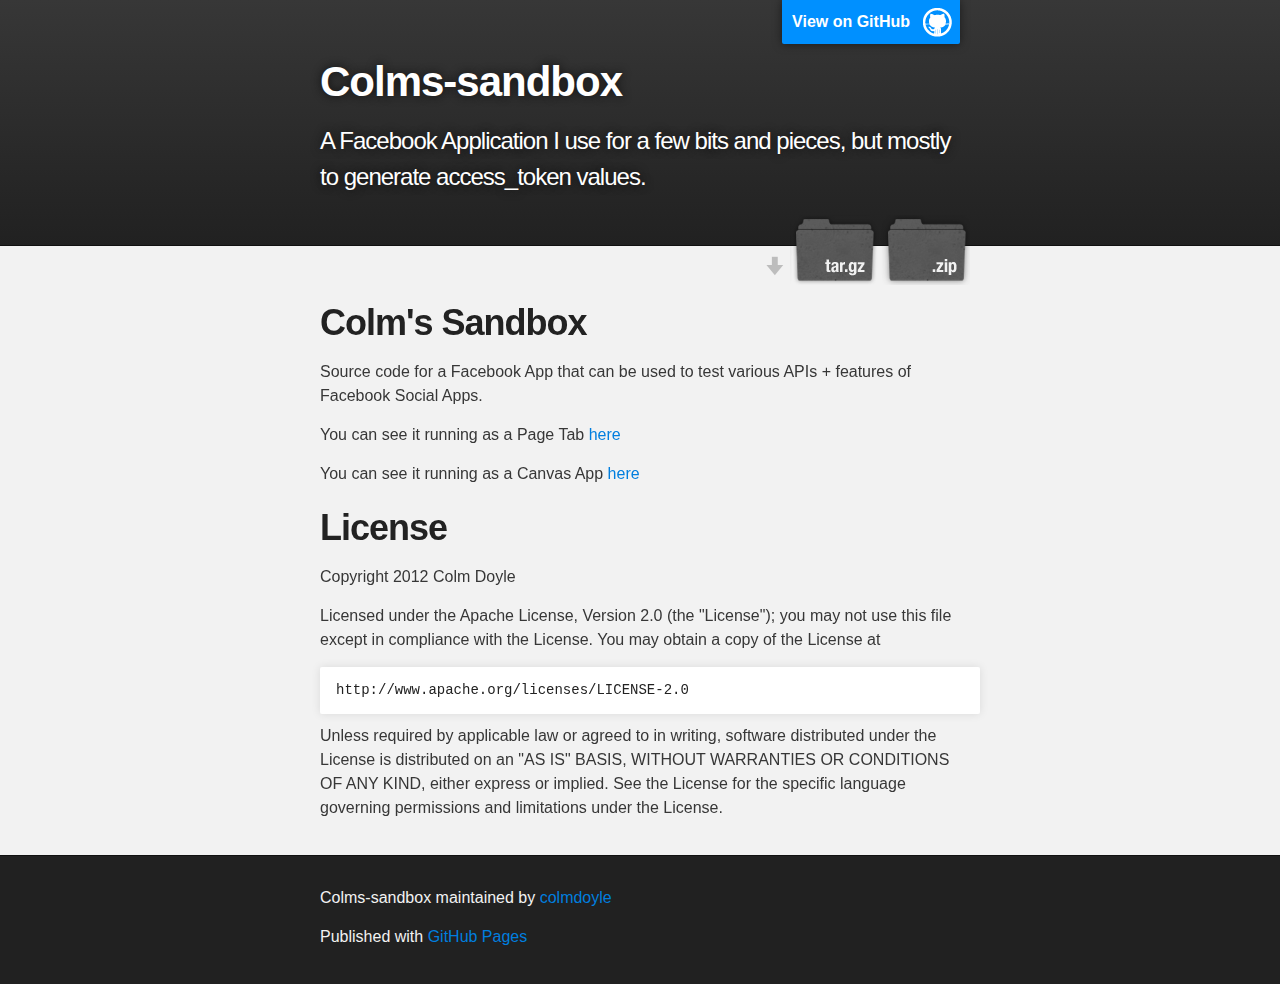
==== index.html @ c13c0805 "Create gh-pages branch via GitHub" ====
<!DOCTYPE html>
<html>

  <head>
    <meta charset='utf-8' />
    <meta http-equiv="X-UA-Compatible" content="chrome=1" />
    <meta name="description" content="Colms-sandbox : A Facebook Application I use for a few bits and pieces, but mostly to generate access_token values." />

    <link rel="stylesheet" type="text/css" media="screen" href="stylesheets/stylesheet.css">

    <title>Colms-sandbox</title>
  </head>

  <body>

    <!-- HEADER -->
    <div id="header_wrap" class="outer">
        <header class="inner">
          <a id="forkme_banner" href="https://github.com/colmdoyle/colms-sandbox">View on GitHub</a>

          <h1 id="project_title">Colms-sandbox</h1>
          <h2 id="project_tagline">A Facebook Application I use for a few bits and pieces, but mostly to generate access_token values.</h2>

            <section id="downloads">
              <a class="zip_download_link" href="https://github.com/colmdoyle/colms-sandbox/zipball/master">Download this project as a .zip file</a>
              <a class="tar_download_link" href="https://github.com/colmdoyle/colms-sandbox/tarball/master">Download this project as a tar.gz file</a>
            </section>
        </header>
    </div>

    <!-- MAIN CONTENT -->
    <div id="main_content_wrap" class="outer">
      <section id="main_content" class="inner">
        <h1>Colm's Sandbox</h1>

<p>Source code for a Facebook App that can be used to test various APIs +
features of Facebook Social Apps.</p>

<p>You can see it running as a Page Tab <a href="https://www.facebook.com/colmstestpage/app_120999667956026">here</a></p>

<p>You can see it running as a Canvas App <a href="https://apps.facebook.com/colms-sandbox">here</a></p>

<h1>License</h1>

<p>Copyright 2012 Colm Doyle</p>

<p>Licensed under the Apache License, Version 2.0 (the "License");
you may not use this file except in compliance with the License.
You may obtain a copy of the License at</p>

<pre><code>http://www.apache.org/licenses/LICENSE-2.0
</code></pre>

<p>Unless required by applicable law or agreed to in writing, software
distributed under the License is distributed on an "AS IS" BASIS,
WITHOUT WARRANTIES OR CONDITIONS OF ANY KIND, either express or implied.
See the License for the specific language governing permissions and
limitations under the License.</p>
      </section>
    </div>

    <!-- FOOTER  -->
    <div id="footer_wrap" class="outer">
      <footer class="inner">
        <p class="copyright">Colms-sandbox maintained by <a href="https://github.com/colmdoyle">colmdoyle</a></p>
        <p>Published with <a href="http://pages.github.com">GitHub Pages</a></p>
      </footer>
    </div>

              <script type="text/javascript">
            var gaJsHost = (("https:" == document.location.protocol) ? "https://ssl." : "http://www.");
            document.write(unescape("%3Cscript src='" + gaJsHost + "google-analytics.com/ga.js' type='text/javascript'%3E%3C/script%3E"));
          </script>
          <script type="text/javascript">
            try {
              var pageTracker = _gat._getTracker("UA-34309270-2");
            pageTracker._trackPageview();
            } catch(err) {}
          </script>


  </body>
</html>
---- stylesheets/stylesheet.css ----
/*******************************************************************************
Slate Theme for Github Pages
by Jason Costello, @jsncostello
*******************************************************************************/

@import url(pygment_trac.css);

/*******************************************************************************
MeyerWeb Reset
*******************************************************************************/

html, body, div, span, applet, object, iframe,
h1, h2, h3, h4, h5, h6, p, blockquote, pre,
a, abbr, acronym, address, big, cite, code,
del, dfn, em, img, ins, kbd, q, s, samp,
small, strike, strong, sub, sup, tt, var,
b, u, i, center,
dl, dt, dd, ol, ul, li,
fieldset, form, label, legend,
table, caption, tbody, tfoot, thead, tr, th, td,
article, aside, canvas, details, embed,
figure, figcaption, footer, header, hgroup,
menu, nav, output, ruby, section, summary,
time, mark, audio, video {
  margin: 0;
  padding: 0;
  border: 0;
  font: inherit;
  vertical-align: baseline;
}

/* HTML5 display-role reset for older browsers */
article, aside, details, figcaption, figure,
footer, header, hgroup, menu, nav, section {
  display: block;
}

ol, ul {
  list-style: none;
}

blockquote, q {
}

table {
  border-collapse: collapse;
  border-spacing: 0;
}

a:focus {
  outline: none;
}

/*******************************************************************************
Theme Styles
*******************************************************************************/

body {
  box-sizing: border-box;
  color:#373737;
  background: #212121;
  font-size: 16px;
  font-family: 'Myriad Pro', Calibri, Helvetica, Arial, sans-serif;
  line-height: 1.5;
  -webkit-font-smoothing: antialiased;
}

h1, h2, h3, h4, h5, h6 {
  margin: 10px 0;
  font-weight: 700;
  color:#222222;
  font-family: 'Lucida Grande', 'Calibri', Helvetica, Arial, sans-serif;
  letter-spacing: -1px;
}

h1 {
  font-size: 36px;
  font-weight: 700;
}

h2 {
  padding-bottom: 10px;
  font-size: 32px;
  background: url('../images/bg_hr.png') repeat-x bottom;
}

h3 {
  font-size: 24px;
}

h4 {
  font-size: 21px;
}

h5 {
  font-size: 18px;
}

h6 {
  font-size: 16px;
}

p {
  margin: 10px 0 15px 0;
}

footer p {
  color: #f2f2f2;
}

a {
  text-decoration: none;
  color: #007edf;
  text-shadow: none;

  transition: color 0.5s ease;
  transition: text-shadow 0.5s ease;
  -webkit-transition: color 0.5s ease;
  -webkit-transition: text-shadow 0.5s ease;
  -moz-transition: color 0.5s ease;
  -moz-transition: text-shadow 0.5s ease;
  -o-transition: color 0.5s ease;
  -o-transition: text-shadow 0.5s ease;
  -ms-transition: color 0.5s ease;
  -ms-transition: text-shadow 0.5s ease;
}

#main_content a:hover {
  color: #0069ba;
  text-shadow: #0090ff 0px 0px 2px;
}

footer a:hover {
  color: #43adff;
  text-shadow: #0090ff 0px 0px 2px;
}

em {
  font-style: italic;
}

strong {
  font-weight: bold;
}

img {
  position: relative;
  margin: 0 auto;
  max-width: 739px;
  padding: 5px;
  margin: 10px 0 10px 0;
  border: 1px solid #ebebeb;

  box-shadow: 0 0 5px #ebebeb;
  -webkit-box-shadow: 0 0 5px #ebebeb;
  -moz-box-shadow: 0 0 5px #ebebeb;
  -o-box-shadow: 0 0 5px #ebebeb;
  -ms-box-shadow: 0 0 5px #ebebeb;
}

pre, code {
  width: 100%;
  color: #222;
  background-color: #fff;

  font-family: Monaco, "Bitstream Vera Sans Mono", "Lucida Console", Terminal, monospace;
  font-size: 14px;

  border-radius: 2px;
  -moz-border-radius: 2px;
  -webkit-border-radius: 2px;



}

pre {
  width: 100%;
  padding: 10px;
  box-shadow: 0 0 10px rgba(0,0,0,.1);
  overflow: auto;
}

code {
  padding: 3px;
  margin: 0 3px;
  box-shadow: 0 0 10px rgba(0,0,0,.1);
}

pre code {
  display: block;
  box-shadow: none;
}

blockquote {
  color: #666;
  margin-bottom: 20px;
  padding: 0 0 0 20px;
  border-left: 3px solid #bbb;
}

ul, ol, dl {
  margin-bottom: 15px
}

ul li {
  list-style: inside;
  padding-left: 20px;
}

ol li {
  list-style: decimal inside;
  padding-left: 20px;
}

dl dt {
  font-weight: bold;
}

dl dd {
  padding-left: 20px;
  font-style: italic;
}

dl p {
  padding-left: 20px;
  font-style: italic;
}

hr {
  height: 1px;
  margin-bottom: 5px;
  border: none;
  background: url('../images/bg_hr.png') repeat-x center;
}

table {
  border: 1px solid #373737;
  margin-bottom: 20px;
  text-align: left;
 }

th {
  font-family: 'Lucida Grande', 'Helvetica Neue', Helvetica, Arial, sans-serif;
  padding: 10px;
  background: #373737;
  color: #fff;
 }

td {
  padding: 10px;
  border: 1px solid #373737;
 }

form {
  background: #f2f2f2;
  padding: 20px;
}

img {
  width: 100%;
  max-width: 100%;
}

/*******************************************************************************
Full-Width Styles
*******************************************************************************/

.outer {
  width: 100%;
}

.inner {
  position: relative;
  max-width: 640px;
  padding: 20px 10px;
  margin: 0 auto;
}

#forkme_banner {
  display: block;
  position: absolute;
  top:0;
  right: 10px;
  z-index: 10;
  padding: 10px 50px 10px 10px;
  color: #fff;
  background: url('../images/blacktocat.png') #0090ff no-repeat 95% 50%;
  font-weight: 700;
  box-shadow: 0 0 10px rgba(0,0,0,.5);
  border-bottom-left-radius: 2px;
  border-bottom-right-radius: 2px;
}

#header_wrap {
  background: #212121;
  background: -moz-linear-gradient(top, #373737, #212121);
  background: -webkit-linear-gradient(top, #373737, #212121);
  background: -ms-linear-gradient(top, #373737, #212121);
  background: -o-linear-gradient(top, #373737, #212121);
  background: linear-gradient(top, #373737, #212121);
}

#header_wrap .inner {
  padding: 50px 10px 30px 10px;
}

#project_title {
  margin: 0;
  color: #fff;
  font-size: 42px;
  font-weight: 700;
  text-shadow: #111 0px 0px 10px;
}

#project_tagline {
  color: #fff;
  font-size: 24px;
  font-weight: 300;
  background: none;
  text-shadow: #111 0px 0px 10px;
}

#downloads {
  position: absolute;
  width: 210px;
  z-index: 10;
  bottom: -40px;
  right: 0;
  height: 70px;
  background: url('../images/icon_download.png') no-repeat 0% 90%;
}

.zip_download_link {
  display: block;
  float: right;
  width: 90px;
  height:70px;
  text-indent: -5000px;
  overflow: hidden;
  background: url(../images/sprite_download.png) no-repeat bottom left;
}

.tar_download_link {
  display: block;
  float: right;
  width: 90px;
  height:70px;
  text-indent: -5000px;
  overflow: hidden;
  background: url(../images/sprite_download.png) no-repeat bottom right;
  margin-left: 10px;
}

.zip_download_link:hover {
  background: url(../images/sprite_download.png) no-repeat top left;
}

.tar_download_link:hover {
  background: url(../images/sprite_download.png) no-repeat top right;
}

#main_content_wrap {
  background: #f2f2f2;
  border-top: 1px solid #111;
  border-bottom: 1px solid #111;
}

#main_content {
  padding-top: 40px;
}

#footer_wrap {
  background: #212121;
}



/*******************************************************************************
Small Device Styles
*******************************************************************************/

@media screen and (max-width: 480px) {
  body {
    font-size:14px;
  }

  #downloads {
    display: none;
  }

  .inner {
    min-width: 320px;
    max-width: 480px;
  }

  #project_title {
  font-size: 32px;
  }

  h1 {
    font-size: 28px;
  }

  h2 {
    font-size: 24px;
  }

  h3 {
    font-size: 21px;
  }

  h4 {
    font-size: 18px;
  }

  h5 {
    font-size: 14px;
  }

  h6 {
    font-size: 12px;
  }

  code, pre {
    min-width: 320px;
    max-width: 480px;
    font-size: 11px;
  }

}
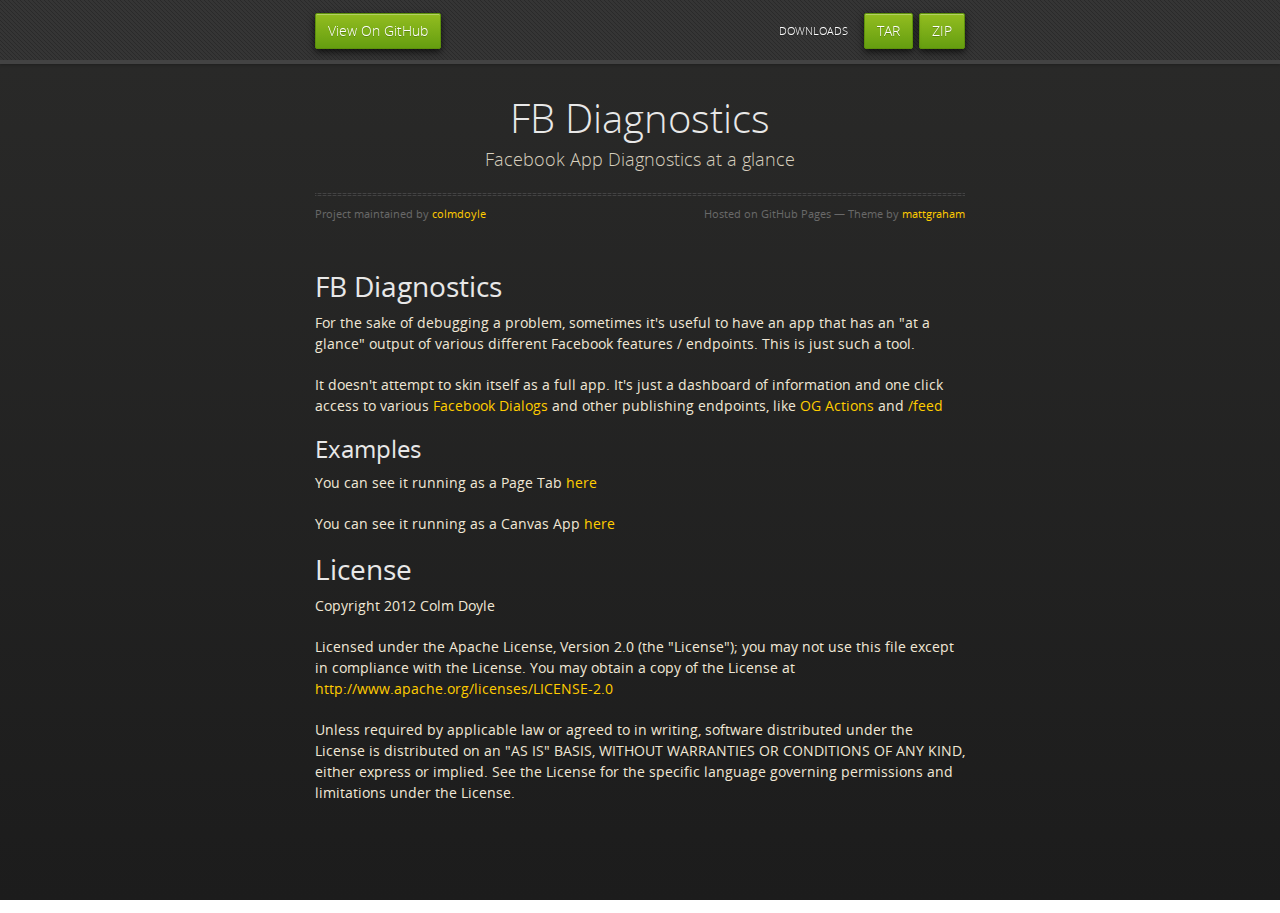
==== commit d6857314: "Merge remote branch 'origin/gh-pages' into gh-pages" ====
--- a/index.html
+++ b/index.html
@@ -1,44 +1,54 @@
-<!DOCTYPE html>
+<!doctype html>
 <html>
+  <head>
+    <meta charset="utf-8">
+    <meta http-equiv="X-UA-Compatible" content="chrome=1">
+    <title>FB Diagnostics by colmdoyle</title>
+    <link rel="stylesheet" href="stylesheets/styles.css">
+    <link rel="stylesheet" href="stylesheets/pygment_trac.css">
+    <script src="https://ajax.googleapis.com/ajax/libs/jquery/1.7.1/jquery.min.js"></script>
+    <script src="javascripts/respond.js"></script>
+    <!--[if lt IE 9]>
+      <script src="//html5shiv.googlecode.com/svn/trunk/html5.js"></script>
+    <![endif]-->
+    <!--[if lt IE 8]>
+    <link rel="stylesheet" href="stylesheets/ie.css">
+    <![endif]-->
+    <meta name="viewport" content="width=device-width, initial-scale=1, user-scalable=no">
 
-  <head>
-    <meta charset='utf-8' />
-    <meta http-equiv="X-UA-Compatible" content="chrome=1" />
-    <meta name="description" content="Colms-sandbox : A Facebook Application I use for a few bits and pieces, but mostly to generate access_token values." />
+  </head>
+  <body>
+      <div id="header">
+        <nav>
+          <li class="fork"><a href="https://github.com/colmdoyle/fb-diagnostics">View On GitHub</a></li>
+          <li class="downloads"><a href="https://github.com/colmdoyle/fb-diagnostics/zipball/master">ZIP</a></li>
+          <li class="downloads"><a href="https://github.com/colmdoyle/fb-diagnostics/tarball/master">TAR</a></li>
+          <li class="title">DOWNLOADS</li>
+        </nav>
+      </div><!-- end header -->
 
-    <link rel="stylesheet" type="text/css" media="screen" href="stylesheets/stylesheet.css">
+    <div class="wrapper">
 
-    <title>Colms-sandbox</title>
-  </head>
+      <section>
+        <div id="title">
+          <h1>FB Diagnostics</h1>
+          <p>Facebook App Diagnostics at a glance</p>
+          <hr>
+          <span class="credits left">Project maintained by <a href="https://github.com/colmdoyle">colmdoyle</a></span>
+          <span class="credits right">Hosted on GitHub Pages &mdash; Theme by <a href="http://twitter.com/#!/michigangraham">mattgraham</a></span>
+        </div>
 
-  <body>
+        <h1>FB Diagnostics</h1>
 
-    <!-- HEADER -->
-    <div id="header_wrap" class="outer">
-        <header class="inner">
-          <a id="forkme_banner" href="https://github.com/colmdoyle/colms-sandbox">View on GitHub</a>
+<p>For the sake of debugging a problem, sometimes it's useful to have an app that has an "at a glance" output of various different Facebook features / endpoints. This is just such a tool.</p>
 
-          <h1 id="project_title">Colms-sandbox</h1>
-          <h2 id="project_tagline">A Facebook Application I use for a few bits and pieces, but mostly to generate access_token values.</h2>
+<p>It doesn't attempt to skin itself as a full app. It's just a dashboard of information and one click access to various <a href="https://developers.facebook.com/docs/reference/dialogs/">Facebook Dialogs</a> and other publishing endpoints, like <a href="https://developers.facebook.com/docs/concepts/opengraph/actions/">OG Actions</a> and <a href="https://developers.facebook.com/docs/reference/api/user/#feed">/feed</a></p>
 
-            <section id="downloads">
-              <a class="zip_download_link" href="https://github.com/colmdoyle/colms-sandbox/zipball/master">Download this project as a .zip file</a>
-              <a class="tar_download_link" href="https://github.com/colmdoyle/colms-sandbox/tarball/master">Download this project as a tar.gz file</a>
-            </section>
-        </header>
-    </div>
-
-    <!-- MAIN CONTENT -->
-    <div id="main_content_wrap" class="outer">
-      <section id="main_content" class="inner">
-        <h1>Colm's Sandbox</h1>
-
-<p>Source code for a Facebook App that can be used to test various APIs +
-features of Facebook Social Apps.</p>
+<h2>Examples</h2>
 
 <p>You can see it running as a Page Tab <a href="https://www.facebook.com/colmstestpage/app_120999667956026">here</a></p>
 
-<p>You can see it running as a Canvas App <a href="https://apps.facebook.com/colms-sandbox">here</a></p>
+<p>You can see it running as a Canvas App <a href="https://apps.facebook.com/diagnostics-app">here</a></p>
 
 <h1>License</h1>
 
@@ -46,10 +56,7 @@
 
 <p>Licensed under the Apache License, Version 2.0 (the "License");
 you may not use this file except in compliance with the License.
-You may obtain a copy of the License at</p>
-
-<pre><code>http://www.apache.org/licenses/LICENSE-2.0
-</code></pre>
+You may obtain a copy of the License at <a href="http://www.apache.org/licenses/LICENSE-2.0">http://www.apache.org/licenses/LICENSE-2.0</a></p>
 
 <p>Unless required by applicable law or agreed to in writing, software
 distributed under the License is distributed on an "AS IS" BASIS,
@@ -57,16 +64,9 @@
 See the License for the specific language governing permissions and
 limitations under the License.</p>
       </section>
+
     </div>
-
-    <!-- FOOTER  -->
-    <div id="footer_wrap" class="outer">
-      <footer class="inner">
-        <p class="copyright">Colms-sandbox maintained by <a href="https://github.com/colmdoyle">colmdoyle</a></p>
-        <p>Published with <a href="http://pages.github.com">GitHub Pages</a></p>
-      </footer>
-    </div>
-
+    <!--[if !IE]><script>fixScale(document);</script><![endif]-->
               <script type="text/javascript">
             var gaJsHost = (("https:" == document.location.protocol) ? "https://ssl." : "http://www.");
             document.write(unescape("%3Cscript src='" + gaJsHost + "google-analytics.com/ga.js' type='text/javascript'%3E%3C/script%3E"));
@@ -78,6 +78,5 @@
             } catch(err) {}
           </script>
 
-
   </body>
-</html>
+</html>--- a/stylesheets/styles.css
+++ b/stylesheets/styles.css
@@ -0,0 +1,851 @@
+@font-face {
+  font-family: 'OpenSansLight';
+  src: url("../fonts/OpenSans-Light-webfont.eot");
+  src: url("../fonts/OpenSans-Light-webfont.eot?#iefix") format("embedded-opentype"), url("../fonts/OpenSans-Light-webfont.woff") format("woff"), url("../fonts/OpenSans-Light-webfont.ttf") format("truetype"), url("../fonts/OpenSans-Light-webfont.svg#OpenSansLight") format("svg");
+  font-weight: normal;
+  font-style: normal;
+}
+
+@font-face {
+  font-family: 'OpenSansLightItalic';
+  src: url("../fonts/OpenSans-LightItalic-webfont.eot");
+  src: url("../fonts/OpenSans-LightItalic-webfont.eot?#iefix") format("embedded-opentype"), url("../fonts/OpenSans-LightItalic-webfont.woff") format("woff"), url("../fonts/OpenSans-LightItalic-webfont.ttf") format("truetype"), url("../fonts/OpenSans-LightItalic-webfont.svg#OpenSansLightItalic") format("svg");
+  font-weight: normal;
+  font-style: normal;
+}
+
+@font-face {
+  font-family: 'OpenSansRegular';
+  src: url("../fonts/OpenSans-Regular-webfont.eot");
+  src: url("../fonts/OpenSans-Regular-webfont.eot?#iefix") format("embedded-opentype"), url("../fonts/OpenSans-Regular-webfont.woff") format("woff"), url("../fonts/OpenSans-Regular-webfont.ttf") format("truetype"), url("../fonts/OpenSans-Regular-webfont.svg#OpenSansRegular") format("svg");
+  font-weight: normal;
+  font-style: normal;
+  -webkit-font-smoothing: antialiased;
+}
+
+@font-face {
+  font-family: 'OpenSansItalic';
+  src: url("../fonts/OpenSans-Italic-webfont.eot");
+  src: url("../fonts/OpenSans-Italic-webfont.eot?#iefix") format("embedded-opentype"), url("../fonts/OpenSans-Italic-webfont.woff") format("woff"), url("../fonts/OpenSans-Italic-webfont.ttf") format("truetype"), url("../fonts/OpenSans-Italic-webfont.svg#OpenSansItalic") format("svg");
+  font-weight: normal;
+  font-style: normal;
+  -webkit-font-smoothing: antialiased;
+}
+
+@font-face {
+  font-family: 'OpenSansSemibold';
+  src: url("../fonts/OpenSans-Semibold-webfont.eot");
+  src: url("../fonts/OpenSans-Semibold-webfont.eot?#iefix") format("embedded-opentype"), url("../fonts/OpenSans-Semibold-webfont.woff") format("woff"), url("../fonts/OpenSans-Semibold-webfont.ttf") format("truetype"), url("../fonts/OpenSans-Semibold-webfont.svg#OpenSansSemibold") format("svg");
+  font-weight: normal;
+  font-style: normal;
+  -webkit-font-smoothing: antialiased;
+}
+
+@font-face {
+  font-family: 'OpenSansSemiboldItalic';
+  src: url("../fonts/OpenSans-SemiboldItalic-webfont.eot");
+  src: url("../fonts/OpenSans-SemiboldItalic-webfont.eot?#iefix") format("embedded-opentype"), url("../fonts/OpenSans-SemiboldItalic-webfont.woff") format("woff"), url("../fonts/OpenSans-SemiboldItalic-webfont.ttf") format("truetype"), url("../fonts/OpenSans-SemiboldItalic-webfont.svg#OpenSansSemiboldItalic") format("svg");
+  font-weight: normal;
+  font-style: normal;
+  -webkit-font-smoothing: antialiased;
+}
+
+@font-face {
+  font-family: 'OpenSansBold';
+  src: url("../fonts/OpenSans-Bold-webfont.eot");
+  src: url("../fonts/OpenSans-Bold-webfont.eot?#iefix") format("embedded-opentype"), url("../fonts/OpenSans-Bold-webfont.woff") format("woff"), url("../fonts/OpenSans-Bold-webfont.ttf") format("truetype"), url("../fonts/OpenSans-Bold-webfont.svg#OpenSansBold") format("svg");
+  font-weight: normal;
+  font-style: normal;
+  -webkit-font-smoothing: antialiased;
+}
+
+@font-face {
+  font-family: 'OpenSansBoldItalic';
+  src: url("../fonts/OpenSans-BoldItalic-webfont.eot");
+  src: url("../fonts/OpenSans-BoldItalic-webfont.eot?#iefix") format("embedded-opentype"), url("../fonts/OpenSans-BoldItalic-webfont.woff") format("woff"), url("../fonts/OpenSans-BoldItalic-webfont.ttf") format("truetype"), url("../fonts/OpenSans-BoldItalic-webfont.svg#OpenSansBoldItalic") format("svg");
+  font-weight: normal;
+  font-style: normal;
+  -webkit-font-smoothing: antialiased;
+}
+
+/* normalize.css 2012-02-07T12:37 UTC - http://github.com/necolas/normalize.css */
+/* =============================================================================
+   HTML5 display definitions
+   ========================================================================== */
+/*
+ * Corrects block display not defined in IE6/7/8/9 & FF3
+ */
+article,
+aside,
+details,
+figcaption,
+figure,
+footer,
+header,
+hgroup,
+nav,
+section,
+summary {
+  display: block;
+}
+
+/*
+ * Corrects inline-block display not defined in IE6/7/8/9 & FF3
+ */
+audio,
+canvas,
+video {
+  display: inline-block;
+  *display: inline;
+  *zoom: 1;
+}
+
+/*
+ * Prevents modern browsers from displaying 'audio' without controls
+ */
+audio:not([controls]) {
+  display: none;
+}
+
+/*
+ * Addresses styling for 'hidden' attribute not present in IE7/8/9, FF3, S4
+ * Known issue: no IE6 support
+ */
+[hidden] {
+  display: none;
+}
+
+/* =============================================================================
+   Base
+   ========================================================================== */
+/*
+ * 1. Corrects text resizing oddly in IE6/7 when body font-size is set using em units
+ *    http://clagnut.com/blog/348/#c790
+ * 2. Prevents iOS text size adjust after orientation change, without disabling user zoom
+ *    www.456bereastreet.com/archive/201012/controlling_text_size_in_safari_for_ios_without_disabling_user_zoom/
+ */
+html {
+  font-size: 100%;
+  /* 1 */
+  -webkit-text-size-adjust: 100%;
+  /* 2 */
+  -ms-text-size-adjust: 100%;
+  /* 2 */
+}
+
+/*
+ * Addresses font-family inconsistency between 'textarea' and other form elements.
+ */
+html,
+button,
+input,
+select,
+textarea {
+  font-family: sans-serif;
+}
+
+/*
+ * Addresses margins handled incorrectly in IE6/7
+ */
+body {
+  margin: 0;
+}
+
+/* =============================================================================
+   Links
+   ========================================================================== */
+/*
+ * Addresses outline displayed oddly in Chrome
+ */
+a:focus {
+  outline: thin dotted;
+}
+
+/*
+ * Improves readability when focused and also mouse hovered in all browsers
+ * people.opera.com/patrickl/experiments/keyboard/test
+ */
+a:hover,
+a:active {
+  outline: 0;
+}
+
+/* =============================================================================
+   Typography
+   ========================================================================== */
+/*
+ * Addresses font sizes and margins set differently in IE6/7
+ * Addresses font sizes within 'section' and 'article' in FF4+, Chrome, S5
+ */
+h1 {
+  font-size: 2em;
+  margin: 0.67em 0;
+}
+
+h2 {
+  font-size: 1.5em;
+  margin: 0.83em 0;
+}
+
+h3 {
+  font-size: 1.17em;
+  margin: 1em 0;
+}
+
+h4 {
+  font-size: 1em;
+  margin: 1.33em 0;
+}
+
+h5 {
+  font-size: 0.83em;
+  margin: 1.67em 0;
+}
+
+h6 {
+  font-size: 0.75em;
+  margin: 2.33em 0;
+}
+
+/*
+ * Addresses styling not present in IE7/8/9, S5, Chrome
+ */
+abbr[title] {
+  border-bottom: 1px dotted;
+}
+
+/*
+ * Addresses style set to 'bolder' in FF3+, S4/5, Chrome
+*/
+b,
+strong {
+  font-weight: bold;
+}
+
+blockquote {
+  margin: 1em 40px;
+}
+
+/*
+ * Addresses styling not present in S5, Chrome
+ */
+dfn {
+  font-style: italic;
+}
+
+/*
+ * Addresses styling not present in IE6/7/8/9
+ */
+mark {
+  background: #ff0;
+  color: #000;
+}
+
+/*
+ * Addresses margins set differently in IE6/7
+ */
+p,
+pre {
+  margin: 1em 0;
+}
+
+/*
+ * Corrects font family set oddly in IE6, S4/5, Chrome
+ * en.wikipedia.org/wiki/User:Davidgothberg/Test59
+ */
+pre,
+code,
+kbd,
+samp {
+  font-family: monospace, serif;
+  _font-family: 'courier new', monospace;
+  font-size: 1em;
+}
+
+/*
+ * 1. Addresses CSS quotes not supported in IE6/7
+ * 2. Addresses quote property not supported in S4
+ */
+/* 1 */
+q {
+  quotes: none;
+}
+
+/* 2 */
+q:before,
+q:after {
+  content: '';
+  content: none;
+}
+
+small {
+  font-size: 75%;
+}
+
+/*
+ * Prevents sub and sup affecting line-height in all browsers
+ * gist.github.com/413930
+ */
+sub,
+sup {
+  font-size: 75%;
+  line-height: 0;
+  position: relative;
+  vertical-align: baseline;
+}
+
+sup {
+  top: -0.5em;
+}
+
+sub {
+  bottom: -0.25em;
+}
+
+/* =============================================================================
+   Lists
+   ========================================================================== */
+/*
+ * Addresses margins set differently in IE6/7
+ */
+dl,
+menu,
+ol,
+ul {
+  margin: 1em 0;
+}
+
+dd {
+  margin: 0 0 0 40px;
+}
+
+/*
+ * Addresses paddings set differently in IE6/7
+ */
+menu,
+ol,
+ul {
+  padding: 0 0 0 40px;
+}
+
+/*
+ * Corrects list images handled incorrectly in IE7
+ */
+nav ul,
+nav ol {
+  list-style: none;
+  list-style-image: none;
+}
+
+/* =============================================================================
+   Embedded content
+   ========================================================================== */
+/*
+ * 1. Removes border when inside 'a' element in IE6/7/8/9, FF3
+ * 2. Improves image quality when scaled in IE7
+ *    code.flickr.com/blog/2008/11/12/on-ui-quality-the-little-things-client-side-image-resizing/
+ */
+img {
+  border: 0;
+  /* 1 */
+  -ms-interpolation-mode: bicubic;
+  /* 2 */
+}
+
+/*
+ * Corrects overflow displayed oddly in IE9
+ */
+svg:not(:root) {
+  overflow: hidden;
+}
+
+/* =============================================================================
+   Figures
+   ========================================================================== */
+/*
+ * Addresses margin not present in IE6/7/8/9, S5, O11
+ */
+figure {
+  margin: 0;
+}
+
+/* =============================================================================
+   Forms
+   ========================================================================== */
+/*
+ * Corrects margin displayed oddly in IE6/7
+ */
+form {
+  margin: 0;
+}
+
+/*
+ * Define consistent border, margin, and padding
+ */
+fieldset {
+  border: 1px solid #c0c0c0;
+  margin: 0 2px;
+  padding: 0.35em 0.625em 0.75em;
+}
+
+/*
+ * 1. Corrects color not being inherited in IE6/7/8/9
+ * 2. Corrects text not wrapping in FF3 
+ * 3. Corrects alignment displayed oddly in IE6/7
+ */
+legend {
+  border: 0;
+  /* 1 */
+  padding: 0;
+  white-space: normal;
+  /* 2 */
+  *margin-left: -7px;
+  /* 3 */
+}
+
+/*
+ * 1. Corrects font size not being inherited in all browsers
+ * 2. Addresses margins set differently in IE6/7, FF3+, S5, Chrome
+ * 3. Improves appearance and consistency in all browsers
+ */
+button,
+input,
+select,
+textarea {
+  font-size: 100%;
+  /* 1 */
+  margin: 0;
+  /* 2 */
+  vertical-align: baseline;
+  /* 3 */
+  *vertical-align: middle;
+  /* 3 */
+}
+
+/*
+ * Addresses FF3/4 setting line-height on 'input' using !important in the UA stylesheet
+ */
+button,
+input {
+  line-height: normal;
+  /* 1 */
+}
+
+/*
+ * 1. Improves usability and consistency of cursor style between image-type 'input' and others
+ * 2. Corrects inability to style clickable 'input' types in iOS
+ * 3. Removes inner spacing in IE7 without affecting normal text inputs
+ *    Known issue: inner spacing remains in IE6
+ */
+button,
+input[type="button"],
+input[type="reset"],
+input[type="submit"] {
+  cursor: pointer;
+  /* 1 */
+  -webkit-appearance: button;
+  /* 2 */
+  *overflow: visible;
+  /* 3 */
+}
+
+/*
+ * Re-set default cursor for disabled elements
+ */
+button[disabled],
+input[disabled] {
+  cursor: default;
+}
+
+/*
+ * 1. Addresses box sizing set to content-box in IE8/9
+ * 2. Removes excess padding in IE8/9
+ * 3. Removes excess padding in IE7
+      Known issue: excess padding remains in IE6
+ */
+input[type="checkbox"],
+input[type="radio"] {
+  box-sizing: border-box;
+  /* 1 */
+  padding: 0;
+  /* 2 */
+  *height: 13px;
+  /* 3 */
+  *width: 13px;
+  /* 3 */
+}
+
+/*
+ * 1. Addresses appearance set to searchfield in S5, Chrome
+ * 2. Addresses box-sizing set to border-box in S5, Chrome (include -moz to future-proof)
+ */
+input[type="search"] {
+  -webkit-appearance: textfield;
+  /* 1 */
+  -moz-box-sizing: content-box;
+  -webkit-box-sizing: content-box;
+  /* 2 */
+  box-sizing: content-box;
+}
+
+/*
+ * Removes inner padding and search cancel button in S5, Chrome on OS X
+ */
+input[type="search"]::-webkit-search-decoration,
+input[type="search"]::-webkit-search-cancel-button {
+  -webkit-appearance: none;
+}
+
+/*
+ * Removes inner padding and border in FF3+
+ * www.sitepen.com/blog/2008/05/14/the-devils-in-the-details-fixing-dojos-toolbar-buttons/
+ */
+button::-moz-focus-inner,
+input::-moz-focus-inner {
+  border: 0;
+  padding: 0;
+}
+
+/*
+ * 1. Removes default vertical scrollbar in IE6/7/8/9
+ * 2. Improves readability and alignment in all browsers
+ */
+textarea {
+  overflow: auto;
+  /* 1 */
+  vertical-align: top;
+  /* 2 */
+}
+
+/* =============================================================================
+   Tables
+   ========================================================================== */
+/*
+ * Remove most spacing between table cells
+ */
+table {
+  border-collapse: collapse;
+  border-spacing: 0;
+}
+
+body {
+  padding: 0px 0 20px 0px;
+  margin: 0px;
+  font: 14px/1.5 "OpenSansRegular", "Helvetica Neue", Helvetica, Arial, sans-serif;
+  color: #f0e7d5;
+  font-weight: normal;
+  background: #252525;
+  background-attachment: fixed !important;
+  background: -webkit-gradient(linear, 50% 0%, 50% 100%, color-stop(0%, #2a2a29), color-stop(100%, #1c1c1c));
+  background: -webkit-linear-gradient(#2a2a29, #1c1c1c);
+  background: -moz-linear-gradient(#2a2a29, #1c1c1c);
+  background: -o-linear-gradient(#2a2a29, #1c1c1c);
+  background: -ms-linear-gradient(#2a2a29, #1c1c1c);
+  background: linear-gradient(#2a2a29, #1c1c1c);
+}
+
+h1, h2, h3, h4, h5, h6 {
+  color: #e8e8e8;
+  margin: 0 0 10px;
+  font-family: 'OpenSansRegular', "Helvetica Neue", Helvetica, Arial, sans-serif;
+  font-weight: normal;
+}
+
+p, ul, ol, table, pre, dl {
+  margin: 0 0 20px;
+}
+
+h1, h2, h3 {
+  line-height: 1.1;
+}
+
+h1 {
+  font-size: 28px;
+}
+
+h2 {
+  font-size: 24px;
+}
+
+h4, h5, h6 {
+  color: #e8e8e8;
+}
+
+h3 {
+  font-size: 18px;
+  line-height: 24px;
+  font-family: 'OpenSansRegular', "Helvetica Neue", Helvetica, Arial, sans-serif !important;
+  font-weight: normal;
+  color: #b6b6b6;
+}
+
+a {
+  color: #ffcc00;
+  font-weight: 400;
+  text-decoration: none;
+}
+a:hover {
+  color: #ffeb9b;
+}
+
+a small {
+  font-size: 11px;
+  color: #666;
+  margin-top: -0.6em;
+  display: block;
+}
+
+ul {
+  list-style-image: url("../images/bullet.png");
+}
+
+strong {
+  font-family: 'OpenSansBold', "Helvetica Neue", Helvetica, Arial, sans-serif !important;
+  font-weight: normal;
+}
+
+.wrapper {
+  max-width: 650px;
+  margin: 0 auto;
+  position: relative;
+  padding: 0 20px;
+}
+
+section img {
+  max-width: 100%;
+}
+
+blockquote {
+  border-left: 3px solid #ffcc00;
+  margin: 0;
+  padding: 0 0 0 20px;
+  font-style: italic;
+}
+
+code {
+  font-family: "Lucida Sans", Monaco, Bitstream Vera Sans Mono, Lucida Console, Terminal;
+  color: #efefef;
+  font-size: 13px;
+  margin: 0 4px;
+  padding: 4px 6px;
+  -moz-border-radius: 2px;
+  -webkit-border-radius: 2px;
+  -o-border-radius: 2px;
+  -ms-border-radius: 2px;
+  -khtml-border-radius: 2px;
+  border-radius: 2px;
+}
+
+pre {
+  padding: 8px 15px;
+  background: #191919;
+  -moz-border-radius: 2px;
+  -webkit-border-radius: 2px;
+  -o-border-radius: 2px;
+  -ms-border-radius: 2px;
+  -khtml-border-radius: 2px;
+  border-radius: 2px;
+  border: 1px solid #121212;
+  -moz-box-shadow: inset 0 1px 3px rgba(0, 0, 0, 0.3);
+  -webkit-box-shadow: inset 0 1px 3px rgba(0, 0, 0, 0.3);
+  -o-box-shadow: inset 0 1px 3px rgba(0, 0, 0, 0.3);
+  box-shadow: inset 0 1px 3px rgba(0, 0, 0, 0.3);
+  overflow: auto;
+  overflow-y: hidden;
+}
+pre code {
+  color: #efefef;
+  text-shadow: 0px 1px 0px #000;
+  margin: 0;
+  padding: 0;
+}
+
+table {
+  width: 100%;
+  border-collapse: collapse;
+}
+
+th {
+  text-align: left;
+  padding: 5px 10px;
+  border-bottom: 1px solid #434343;
+  color: #b6b6b6;
+  font-family: 'OpenSansSemibold', "Helvetica Neue", Helvetica, Arial, sans-serif !important;
+  font-weight: normal;
+}
+
+td {
+  text-align: left;
+  padding: 5px 10px;
+  border-bottom: 1px solid #434343;
+}
+
+hr {
+  border: 0;
+  outline: none;
+  height: 3px;
+  background: transparent url("../images/hr.gif") center center repeat-x;
+  margin: 0 0 20px;
+}
+
+dt {
+  color: #F0E7D5;
+  font-family: 'OpenSansSemibold', "Helvetica Neue", Helvetica, Arial, sans-serif !important;
+  font-weight: normal;
+}
+
+#header {
+  z-index: 100;
+  left: 0;
+  top: 0px;
+  height: 60px;
+  width: 100%;
+  position: fixed;
+  background: url(../images/nav-bg.gif) #353535;
+  border-bottom: 4px solid #434343;
+  -moz-box-shadow: 0px 1px 3px rgba(0, 0, 0, 0.25);
+  -webkit-box-shadow: 0px 1px 3px rgba(0, 0, 0, 0.25);
+  -o-box-shadow: 0px 1px 3px rgba(0, 0, 0, 0.25);
+  box-shadow: 0px 1px 3px rgba(0, 0, 0, 0.25);
+}
+#header nav {
+  max-width: 650px;
+  margin: 0 auto;
+  padding: 0 10px;
+  background: blue;
+  margin: 6px auto;
+}
+#header nav li {
+  font-family: 'OpenSansLight', "Helvetica Neue", Helvetica, Arial, sans-serif;
+  font-weight: normal;
+  list-style: none;
+  display: inline;
+  color: white;
+  line-height: 50px;
+  text-shadow: 0px 1px 0px rgba(0, 0, 0, 0.2);
+  font-size: 14px;
+}
+#header nav li a {
+  color: white;
+  border: 1px solid #5d910b;
+  background: -webkit-gradient(linear, 50% 0%, 50% 100%, color-stop(0%, #93bd20), color-stop(100%, #659e10));
+  background: -webkit-linear-gradient(#93bd20, #659e10);
+  background: -moz-linear-gradient(#93bd20, #659e10);
+  background: -o-linear-gradient(#93bd20, #659e10);
+  background: -ms-linear-gradient(#93bd20, #659e10);
+  background: linear-gradient(#93bd20, #659e10);
+  -moz-border-radius: 2px;
+  -webkit-border-radius: 2px;
+  -o-border-radius: 2px;
+  -ms-border-radius: 2px;
+  -khtml-border-radius: 2px;
+  border-radius: 2px;
+  -moz-box-shadow: inset 0px 1px 0px rgba(255, 255, 255, 0.3), 0px 3px 7px rgba(0, 0, 0, 0.7);
+  -webkit-box-shadow: inset 0px 1px 0px rgba(255, 255, 255, 0.3), 0px 3px 7px rgba(0, 0, 0, 0.7);
+  -o-box-shadow: inset 0px 1px 0px rgba(255, 255, 255, 0.3), 0px 3px 7px rgba(0, 0, 0, 0.7);
+  box-shadow: inset 0px 1px 0px rgba(255, 255, 255, 0.3), 0px 3px 7px rgba(0, 0, 0, 0.7);
+  background-color: #93bd20;
+  padding: 10px 12px;
+  margin-top: 6px;
+  line-height: 14px;
+  font-size: 14px;
+  display: inline-block;
+  text-align: center;
+}
+#header nav li a:hover {
+  background: -webkit-gradient(linear, 50% 0%, 50% 100%, color-stop(0%, #749619), color-stop(100%, #527f0e));
+  background: -webkit-linear-gradient(#749619, #527f0e);
+  background: -moz-linear-gradient(#749619, #527f0e);
+  background: -o-linear-gradient(#749619, #527f0e);
+  background: -ms-linear-gradient(#749619, #527f0e);
+  background: linear-gradient(#749619, #527f0e);
+  background-color: #659e10;
+  border: 1px solid #527f0e;
+  -moz-box-shadow: inset 0px 1px 1px rgba(0, 0, 0, 0.2), 0px 1px 0px rgba(0, 0, 0, 0);
+  -webkit-box-shadow: inset 0px 1px 1px rgba(0, 0, 0, 0.2), 0px 1px 0px rgba(0, 0, 0, 0);
+  -o-box-shadow: inset 0px 1px 1px rgba(0, 0, 0, 0.2), 0px 1px 0px rgba(0, 0, 0, 0);
+  box-shadow: inset 0px 1px 1px rgba(0, 0, 0, 0.2), 0px 1px 0px rgba(0, 0, 0, 0);
+}
+#header nav li.fork {
+  float: left;
+  margin-left: 0px;
+}
+#header nav li.downloads {
+  float: right;
+  margin-left: 6px;
+}
+#header nav li.title {
+  float: right;
+  margin-right: 10px;
+  font-size: 11px;
+}
+
+section {
+  max-width: 650px;
+  padding: 30px 0px 50px 0px;
+  margin: 20px 0;
+  margin-top: 70px;
+}
+section #title {
+  border: 0;
+  outline: none;
+  margin: 0 0 50px 0;
+  padding: 0 0 5px 0;
+}
+section #title h1 {
+  font-family: 'OpenSansLight', "Helvetica Neue", Helvetica, Arial, sans-serif;
+  font-weight: normal;
+  font-size: 40px;
+  text-align: center;
+  line-height: 36px;
+}
+section #title p {
+  color: #d7cfbe;
+  font-family: 'OpenSansLight', "Helvetica Neue", Helvetica, Arial, sans-serif;
+  font-weight: normal;
+  font-size: 18px;
+  text-align: center;
+}
+section #title .credits {
+  font-size: 11px;
+  font-family: 'OpenSansRegular', "Helvetica Neue", Helvetica, Arial, sans-serif;
+  font-weight: normal;
+  color: #696969;
+  margin-top: -10px;
+}
+section #title .credits.left {
+  float: left;
+}
+section #title .credits.right {
+  float: right;
+}
+
+@media print, screen and (max-width: 720px) {
+  #title .credits {
+    display: block;
+    width: 100%;
+    line-height: 30px;
+    text-align: center;
+  }
+  #title .credits .left {
+    float: none;
+    display: block;
+  }
+  #title .credits .right {
+    float: none;
+    display: block;
+  }
+}
+@media print, screen and (max-width: 480px) {
+  #header {
+    margin-top: -20px;
+  }
+
+  section {
+    margin-top: 40px;
+  }
+
+  nav {
+    display: none;
+  }
+}
--- a/stylesheets/pygment_trac.css
+++ b/stylesheets/pygment_trac.css
@@ -0,0 +1,70 @@
+.highlight .hll { background-color: #404040 }
+.highlight  { color: #d0d0d0 }
+.highlight .c { color: #999999; font-style: italic } /* Comment */
+.highlight .err { color: #a61717; background-color: #e3d2d2 } /* Error */
+.highlight .g { color: #d0d0d0 } /* Generic */
+.highlight .k { color: #6ab825; font-weight: normal } /* Keyword */
+.highlight .l { color: #d0d0d0 } /* Literal */
+.highlight .n { color: #d0d0d0 } /* Name */
+.highlight .o { color: #d0d0d0 } /* Operator */
+.highlight .x { color: #d0d0d0 } /* Other */
+.highlight .p { color: #d0d0d0 } /* Punctuation */
+.highlight .cm { color: #999999; font-style: italic } /* Comment.Multiline */
+.highlight .cp { color: #cd2828; font-weight: normal } /* Comment.Preproc */
+.highlight .c1 { color: #999999; font-style: italic } /* Comment.Single */
+.highlight .cs { color: #e50808; font-weight: normal; background-color: #520000 } /* Comment.Special */
+.highlight .gd { color: #d22323 } /* Generic.Deleted */
+.highlight .ge { color: #d0d0d0; font-style: italic } /* Generic.Emph */
+.highlight .gr { color: #d22323 } /* Generic.Error */
+.highlight .gh { color: #ffffff; font-weight: normal } /* Generic.Heading */
+.highlight .gi { color: #589819 } /* Generic.Inserted */
+.highlight .go { color: #cccccc } /* Generic.Output */
+.highlight .gp { color: #aaaaaa } /* Generic.Prompt */
+.highlight .gs { color: #d0d0d0; font-weight: normal } /* Generic.Strong */
+.highlight .gu { color: #ffffff; text-decoration: underline } /* Generic.Subheading */
+.highlight .gt { color: #d22323 } /* Generic.Traceback */
+.highlight .kc { color: #6ab825; font-weight: normal } /* Keyword.Constant */
+.highlight .kd { color: #6ab825; font-weight: normal } /* Keyword.Declaration */
+.highlight .kn { color: #6ab825; font-weight: normal } /* Keyword.Namespace */
+.highlight .kp { color: #6ab825 } /* Keyword.Pseudo */
+.highlight .kr { color: #6ab825; font-weight: normal } /* Keyword.Reserved */
+.highlight .kt { color: #6ab825; font-weight: normal } /* Keyword.Type */
+.highlight .ld { color: #d0d0d0 } /* Literal.Date */
+.highlight .m { color: #3677a9 } /* Literal.Number */
+.highlight .s { color: #9dd5f1 } /* Literal.String */
+.highlight .na { color: #bbbbbb } /* Name.Attribute */
+.highlight .nb { color: #24909d } /* Name.Builtin */
+.highlight .nc { color: #447fcf; text-decoration: underline } /* Name.Class */
+.highlight .no { color: #40ffff } /* Name.Constant */
+.highlight .nd { color: #ffa500 } /* Name.Decorator */
+.highlight .ni { color: #d0d0d0 } /* Name.Entity */
+.highlight .ne { color: #bbbbbb } /* Name.Exception */
+.highlight .nf { color: #447fcf } /* Name.Function */
+.highlight .nl { color: #d0d0d0 } /* Name.Label */
+.highlight .nn { color: #447fcf; text-decoration: underline } /* Name.Namespace */
+.highlight .nx { color: #d0d0d0 } /* Name.Other */
+.highlight .py { color: #d0d0d0 } /* Name.Property */
+.highlight .nt { color: #6ab825;} /* Name.Tag */
+.highlight .nv { color: #40ffff } /* Name.Variable */
+.highlight .ow { color: #6ab825; font-weight: normal } /* Operator.Word */
+.highlight .w { color: #666666 } /* Text.Whitespace */
+.highlight .mf { color: #3677a9 } /* Literal.Number.Float */
+.highlight .mh { color: #3677a9 } /* Literal.Number.Hex */
+.highlight .mi { color: #3677a9 } /* Literal.Number.Integer */
+.highlight .mo { color: #3677a9 } /* Literal.Number.Oct */
+.highlight .sb { color: #9dd5f1 } /* Literal.String.Backtick */
+.highlight .sc { color: #9dd5f1 } /* Literal.String.Char */
+.highlight .sd { color: #9dd5f1 } /* Literal.String.Doc */
+.highlight .s2 { color: #9dd5f1 } /* Literal.String.Double */
+.highlight .se { color: #9dd5f1 } /* Literal.String.Escape */
+.highlight .sh { color: #9dd5f1 } /* Literal.String.Heredoc */
+.highlight .si { color: #9dd5f1 } /* Literal.String.Interpol */
+.highlight .sx { color: #ffa500 } /* Literal.String.Other */
+.highlight .sr { color: #9dd5f1 } /* Literal.String.Regex */
+.highlight .s1 { color: #9dd5f1 } /* Literal.String.Single */
+.highlight .ss { color: #9dd5f1 } /* Literal.String.Symbol */
+.highlight .bp { color: #24909d } /* Name.Builtin.Pseudo */
+.highlight .vc { color: #40ffff } /* Name.Variable.Class */
+.highlight .vg { color: #40ffff } /* Name.Variable.Global */
+.highlight .vi { color: #40ffff } /* Name.Variable.Instance */
+.highlight .il { color: #3677a9 } /* Literal.Number.Integer.Long */--- a/stylesheets/ie.css
+++ b/stylesheets/ie.css
@@ -0,0 +1,3 @@
+nav {
+  display: none;
+}
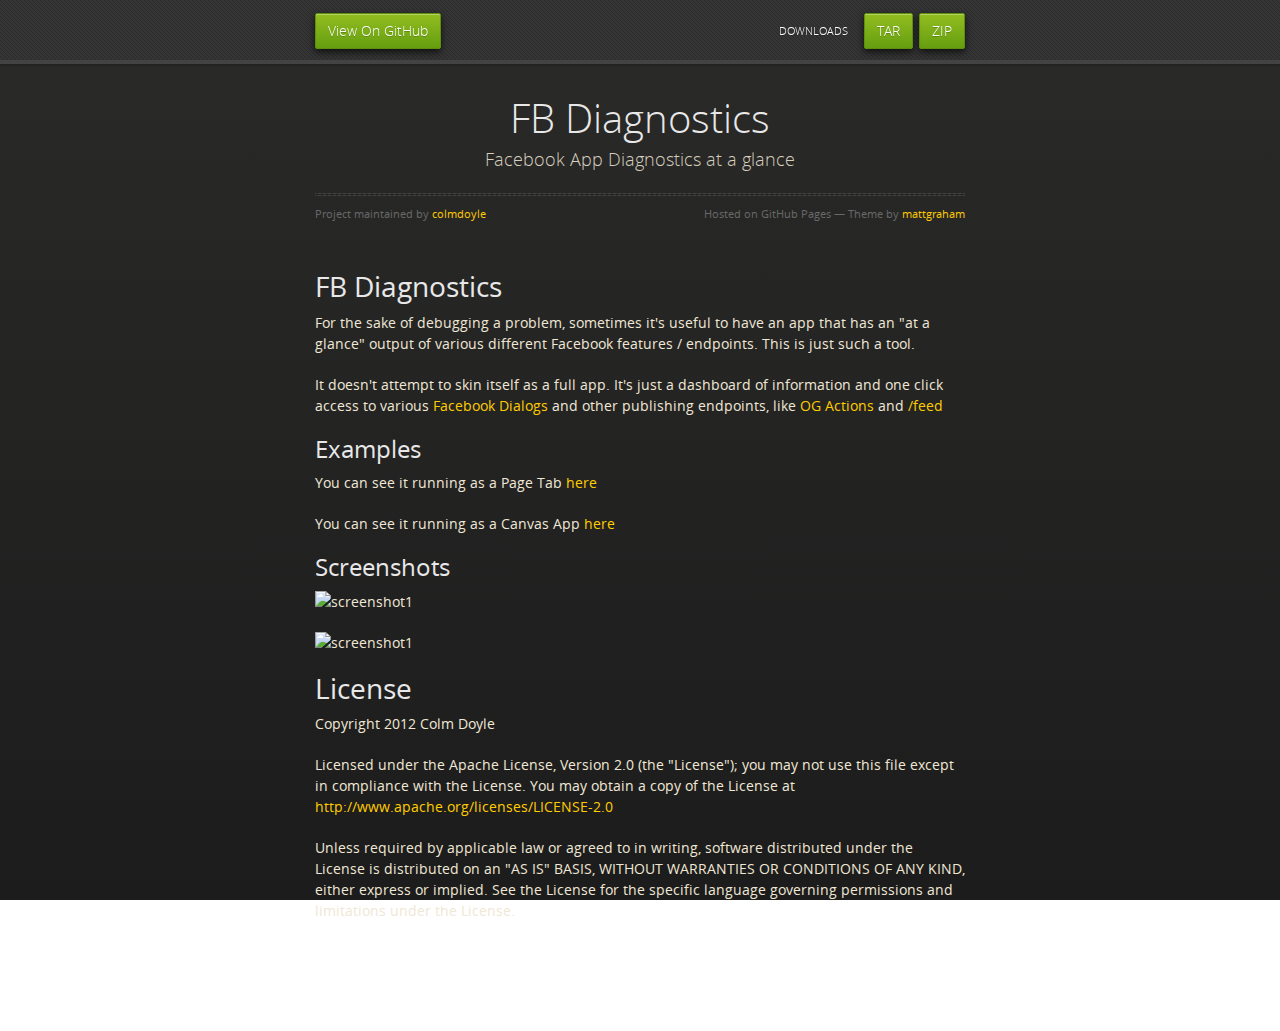
==== commit 393a08c9: "Add h2 for screenshots" ====
--- a/index.html
+++ b/index.html
@@ -50,6 +50,12 @@
 
 <p>You can see it running as a Canvas App <a href="https://apps.facebook.com/diagnostics-app">here</a></p>
 
+<h2>Screenshots</h2>
+
+<p><img src="images/screenshots/screenshot1.png" alt="screenshot1" width="650" height="247" /></p>
+
+<p><img src="images/screenshots/screenshot2.png" alt="screenshot1" width="613" height="359" /></p>
+
 <h1>License</h1>
 
 <p>Copyright 2012 Colm Doyle</p>
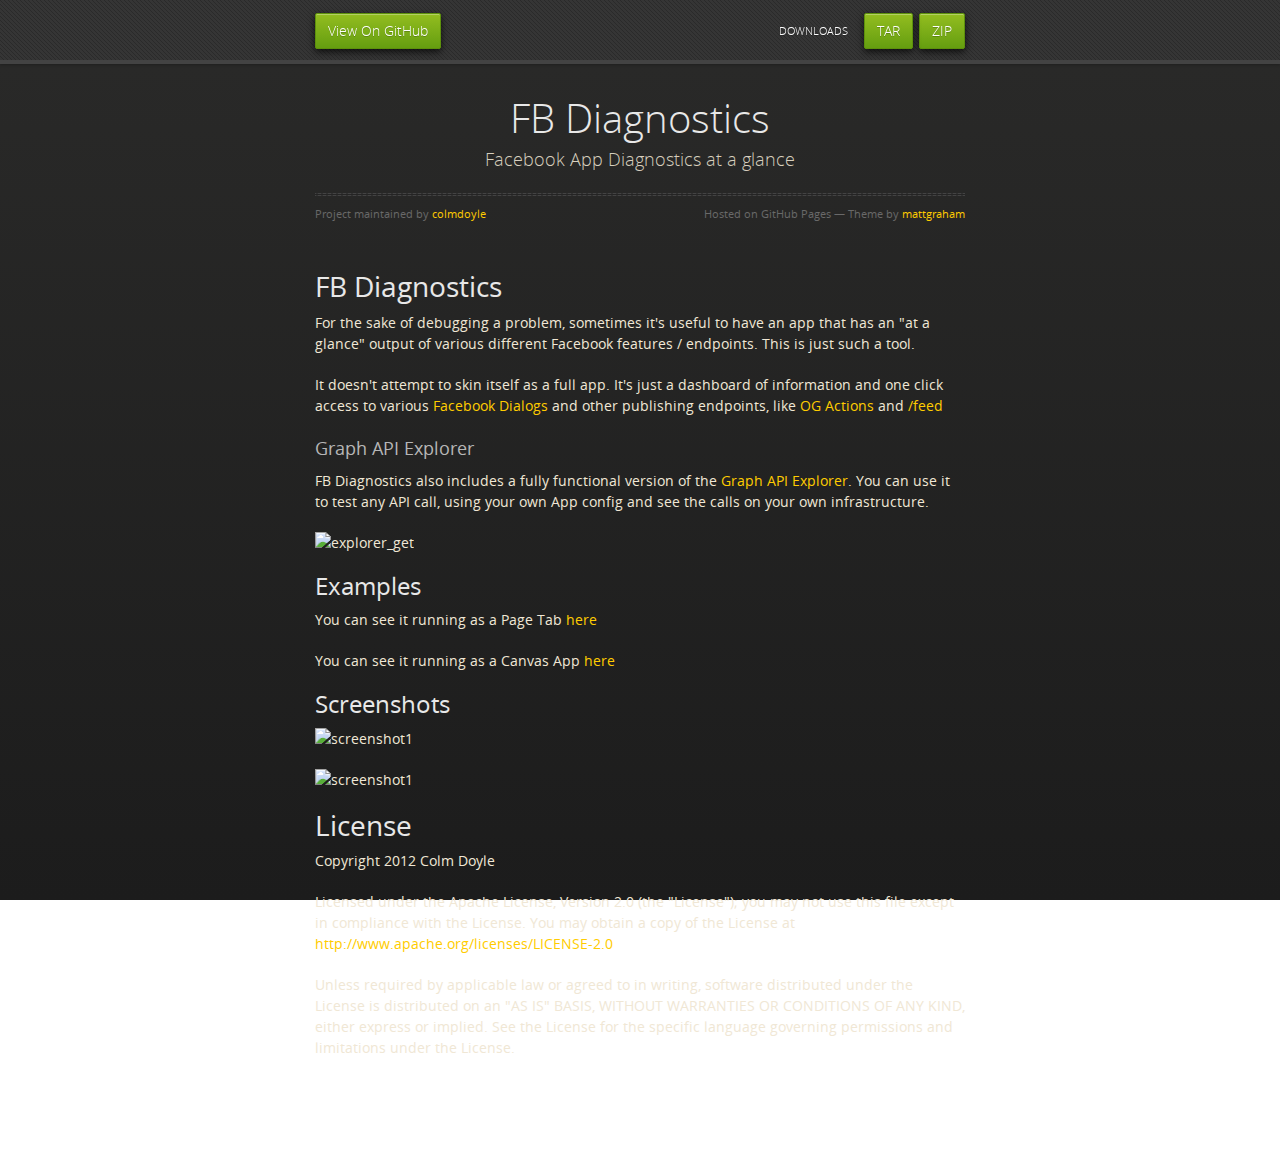
==== commit 0d7acc80: "add explorer section" ====
--- a/index.html
+++ b/index.html
@@ -15,14 +15,28 @@
     <link rel="stylesheet" href="stylesheets/ie.css">
     <![endif]-->
     <meta name="viewport" content="width=device-width, initial-scale=1, user-scalable=no">
-
+    <!-- FB OG Data -->
+    <meta property="fb:app_id" content="120999667956026" />
+    <meta property="og:title" content="FB Diagnostics App" />
+    <meta property="og:type" content="website" />
+    <meta property="og:image" content="http://colmdoyle.github.com/fb-diagnostics/images/logov1.png" />
+    <meta property="og:url" content="http://colmdoyle.github.com/fb-diagnostics/" />
+    <meta property="og:description" content="Facebook App Diagnostics at a glance" />
   </head>
   <body>
+  		<div id="fb-root"></div>
+      <script>(function(d, s, id) {
+        var js, fjs = d.getElementsByTagName(s)[0];
+        if (d.getElementById(id)) return;
+        js = d.createElement(s); js.id = id;
+        js.src = "//connect.facebook.net/en_GB/all.js#xfbml=1&appId=120999667956026";
+        fjs.parentNode.insertBefore(js, fjs);
+      }(document, 'script', 'facebook-jssdk'));</script>
       <div id="header">
         <nav>
-          <li class="fork"><a href="https://github.com/colmdoyle/fb-diagnostics">View On GitHub</a></li>
-          <li class="downloads"><a href="https://github.com/colmdoyle/fb-diagnostics/zipball/master">ZIP</a></li>
-          <li class="downloads"><a href="https://github.com/colmdoyle/fb-diagnostics/tarball/master">TAR</a></li>
+          <li class="fork"><a onclick="_gaq.push(['_trackEvent', 'Link', 'Click', 'Github-Source']);" href="https://github.com/colmdoyle/fb-diagnostics">View On GitHub</a></li>
+          <li class="downloads"><a onclick="_gaq.push(['_trackEvent', 'Link', 'Click', 'zip']);" href="https://github.com/colmdoyle/fb-diagnostics/zipball/master">ZIP</a></li>
+          <li class="downloads"><a onclick="_gaq.push(['_trackEvent', 'Link', 'Click', 'tarball']);" href="https://github.com/colmdoyle/fb-diagnostics/tarball/master">TAR</a></li>
           <li class="title">DOWNLOADS</li>
         </nav>
       </div><!-- end header -->
@@ -37,13 +51,18 @@
           <span class="credits left">Project maintained by <a href="https://github.com/colmdoyle">colmdoyle</a></span>
           <span class="credits right">Hosted on GitHub Pages &mdash; Theme by <a href="http://twitter.com/#!/michigangraham">mattgraham</a></span>
         </div>
-
+        <p><div class="fb-like" data-href="http://colmdoyle.github.com/fb-diagnostics/" data-send="true" data-width="450" data-show-faces="true" data-colorscheme="dark"></div></p>
         <h1>FB Diagnostics</h1>
 
 <p>For the sake of debugging a problem, sometimes it's useful to have an app that has an "at a glance" output of various different Facebook features / endpoints. This is just such a tool.</p>
 
 <p>It doesn't attempt to skin itself as a full app. It's just a dashboard of information and one click access to various <a href="https://developers.facebook.com/docs/reference/dialogs/">Facebook Dialogs</a> and other publishing endpoints, like <a href="https://developers.facebook.com/docs/concepts/opengraph/actions/">OG Actions</a> and <a href="https://developers.facebook.com/docs/reference/api/user/#feed">/feed</a></p>
 
+<h3>Graph API Explorer</h3>
+<p> FB Diagnostics also includes a fully functional version of the <a href="https://developers.facebook.com/tools/explorer/" target="_blank">Graph API Explorer</a>. You can use it to test any API call, using your own App config and see the calls on your own infrastructure.</p>
+
+<p><img src="images/screenshots/explorer_get.png" alt="explorer_get" width="467" height="282" />
+</p>
 <h2>Examples</h2>
 
 <p>You can see it running as a Page Tab <a href="https://www.facebook.com/colmstestpage/app_120999667956026">here</a></p>
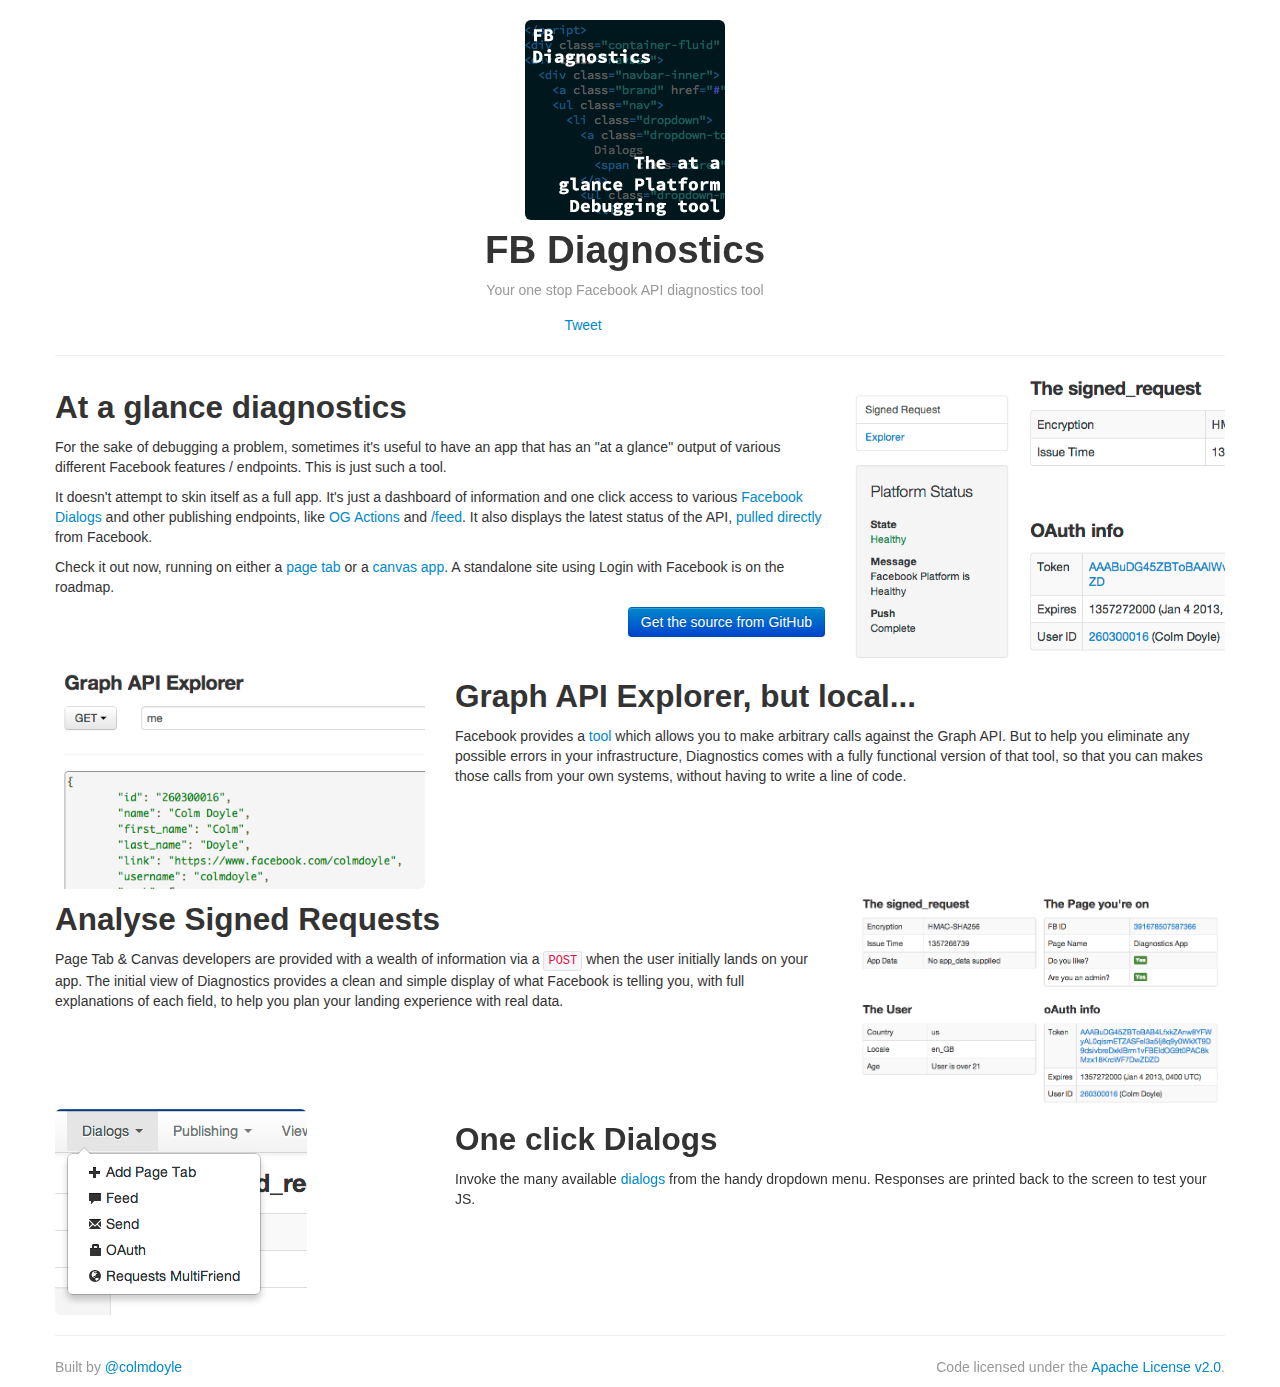
==== commit c39e8c60: "rewrite gh-pages" ====
--- a/index.html
+++ b/index.html
@@ -1,107 +1,107 @@
-<!doctype html>
-<html>
-  <head>
-    <meta charset="utf-8">
-    <meta http-equiv="X-UA-Compatible" content="chrome=1">
-    <title>FB Diagnostics by colmdoyle</title>
-    <link rel="stylesheet" href="stylesheets/styles.css">
-    <link rel="stylesheet" href="stylesheets/pygment_trac.css">
-    <script src="https://ajax.googleapis.com/ajax/libs/jquery/1.7.1/jquery.min.js"></script>
-    <script src="javascripts/respond.js"></script>
-    <!--[if lt IE 9]>
-      <script src="//html5shiv.googlecode.com/svn/trunk/html5.js"></script>
-    <![endif]-->
-    <!--[if lt IE 8]>
-    <link rel="stylesheet" href="stylesheets/ie.css">
-    <![endif]-->
-    <meta name="viewport" content="width=device-width, initial-scale=1, user-scalable=no">
-    <!-- FB OG Data -->
-    <meta property="fb:app_id" content="120999667956026" />
-    <meta property="og:title" content="FB Diagnostics App" />
-    <meta property="og:type" content="website" />
-    <meta property="og:image" content="http://colmdoyle.github.com/fb-diagnostics/images/logov1.png" />
-    <meta property="og:url" content="http://colmdoyle.github.com/fb-diagnostics/" />
-    <meta property="og:description" content="Facebook App Diagnostics at a glance" />
-  </head>
-  <body>
-  		<div id="fb-root"></div>
-      <script>(function(d, s, id) {
-        var js, fjs = d.getElementsByTagName(s)[0];
-        if (d.getElementById(id)) return;
-        js = d.createElement(s); js.id = id;
-        js.src = "//connect.facebook.net/en_GB/all.js#xfbml=1&appId=120999667956026";
-        fjs.parentNode.insertBefore(js, fjs);
-      }(document, 'script', 'facebook-jssdk'));</script>
-      <div id="header">
-        <nav>
-          <li class="fork"><a onclick="_gaq.push(['_trackEvent', 'Link', 'Click', 'Github-Source']);" href="https://github.com/colmdoyle/fb-diagnostics">View On GitHub</a></li>
-          <li class="downloads"><a onclick="_gaq.push(['_trackEvent', 'Link', 'Click', 'zip']);" href="https://github.com/colmdoyle/fb-diagnostics/zipball/master">ZIP</a></li>
-          <li class="downloads"><a onclick="_gaq.push(['_trackEvent', 'Link', 'Click', 'tarball']);" href="https://github.com/colmdoyle/fb-diagnostics/tarball/master">TAR</a></li>
-          <li class="title">DOWNLOADS</li>
-        </nav>
-      </div><!-- end header -->
+<!DOCTYPE html>
+<html lang="">
+<head>
+  <meta charset="utf-8">
+	<title></title>
+	<meta name="description" content="">
+  <meta name="keywords" content="">
+	<meta name="robots" content="">
+	<meta name="viewport" content="width=device-width, initial-scale=1, user-scalable=no">
+	
+	<!-- Bootstrap CSS -->
+  <link href="css/bootstrap.min.css" rel="stylesheet" media="screen">
+  <link href="css/bootstrap-responsive.min.css" rel="stylesheet" media="screen">
+  <link href="css/style.css" rel="stylesheet" media="screen">
+  <!-- FB OG Data -->
+  <meta property="fb:app_id" content="120999667956026" />
+  <meta property="og:title" content="FB Diagnostics App" />
+  <meta property="og:type" content="website" />
+  <meta property="og:image" content="http://colmdoyle.github.com/fb-diagnostics/images/logov1.png" />
+  <meta property="og:url" content="http://colmdoyle.github.com/fb-diagnostics/" />
+  <meta property="og:description" content="Facebook App Diagnostics at a glance" />
 
-    <div class="wrapper">
+</head>
+<body>
+<!-- FB JS SDK -->
+<div id="fb-root"></div>
+	<script>(function(d, s, id) {
+  	var js, fjs = d.getElementsByTagName(s)[0];
+      if (d.getElementById(id)) return;
+      js = d.createElement(s); js.id = id;
+      js.src = "//connect.facebook.net/en_GB/all.js#xfbml=1&appId=120999667956026";
+      fjs.parentNode.insertBefore(js, fjs);
+    }(document, 'script', 'facebook-jssdk'));
+  </script>
 
-      <section>
-        <div id="title">
-          <h1>FB Diagnostics</h1>
-          <p>Facebook App Diagnostics at a glance</p>
-          <hr>
-          <span class="credits left">Project maintained by <a href="https://github.com/colmdoyle">colmdoyle</a></span>
-          <span class="credits right">Hosted on GitHub Pages &mdash; Theme by <a href="http://twitter.com/#!/michigangraham">mattgraham</a></span>
-        </div>
-        <p><div class="fb-like" data-href="http://colmdoyle.github.com/fb-diagnostics/" data-send="true" data-width="450" data-show-faces="true" data-colorscheme="dark"></div></p>
-        <h1>FB Diagnostics</h1>
-
-<p>For the sake of debugging a problem, sometimes it's useful to have an app that has an "at a glance" output of various different Facebook features / endpoints. This is just such a tool.</p>
-
-<p>It doesn't attempt to skin itself as a full app. It's just a dashboard of information and one click access to various <a href="https://developers.facebook.com/docs/reference/dialogs/">Facebook Dialogs</a> and other publishing endpoints, like <a href="https://developers.facebook.com/docs/concepts/opengraph/actions/">OG Actions</a> and <a href="https://developers.facebook.com/docs/reference/api/user/#feed">/feed</a></p>
-
-<h3>Graph API Explorer</h3>
-<p> FB Diagnostics also includes a fully functional version of the <a href="https://developers.facebook.com/tools/explorer/" target="_blank">Graph API Explorer</a>. You can use it to test any API call, using your own App config and see the calls on your own infrastructure.</p>
-
-<p><img src="images/screenshots/explorer_get.png" alt="explorer_get" width="467" height="282" />
-</p>
-<h2>Examples</h2>
-
-<p>You can see it running as a Page Tab <a href="https://www.facebook.com/colmstestpage/app_120999667956026">here</a></p>
-
-<p>You can see it running as a Canvas App <a href="https://apps.facebook.com/diagnostics-app">here</a></p>
-
-<h2>Screenshots</h2>
-
-<p><img src="images/screenshots/screenshot1.png" alt="screenshot1" width="650" height="247" /></p>
-
-<p><img src="images/screenshots/screenshot2.png" alt="screenshot1" width="613" height="359" /></p>
-
-<h1>License</h1>
-
-<p>Copyright 2012 Colm Doyle</p>
-
-<p>Licensed under the Apache License, Version 2.0 (the "License");
-you may not use this file except in compliance with the License.
-You may obtain a copy of the License at <a href="http://www.apache.org/licenses/LICENSE-2.0">http://www.apache.org/licenses/LICENSE-2.0</a></p>
-
-<p>Unless required by applicable law or agreed to in writing, software
-distributed under the License is distributed on an "AS IS" BASIS,
-WITHOUT WARRANTIES OR CONDITIONS OF ANY KIND, either express or implied.
-See the License for the specific language governing permissions and
-limitations under the License.</p>
-      </section>
-
+<div class="container">
+	<header class="row">
+		<img src="img/logov1.png" alt="FB Diagnostics Logo" class="img-rounded" />
+		<h1>FB Diagnostics</h1>
+		<p class="muted">Your one stop Facebook API diagnostics tool</p>
+		<div class="social-icons span12">
+			<!-- Twitter -->
+			<a href="https://twitter.com/share" class="twitter-share-button" data-url="http://colmdoyle.github.com/fb-diagnostics/" data-text="Facebook API diagnostics tool" data-via="colmisainmdom">Tweet</a>
+			<script>!function(d,s,id){var js,fjs=d.getElementsByTagName(s)[0];if(!d.getElementById(id)){js=d.createElement(s);js.id=id;js.src="//platform.twitter.com/widgets.js";fjs.parentNode.insertBefore(js,fjs);}}(document,"script","twitter-wjs");</script>
+			<!-- GitHub -->
+			<iframe src="http://ghbtns.com/github-btn.html?user=colmdoyle&amp;repo=fb-diagnostics&amp;type=watch&amp;count=true" allowtransparency="true" frameborder="0" scrolling="0" width="110" height="20"></iframe>
+			<!-- Facebook -->
+			<div class="fb-like" data-href="http://colmdoyle.github.com/fb-diagnostics/" data-send="false" data-width="90" data-show-faces="false" data-layout="button_count"></div>
+		</div>
+	</header>
+	<hr>
+	<section class="row" id="open-para">
+		<div class="span8">
+			<h2>At a glance diagnostics</h2>
+			<p>For the sake of debugging a problem, sometimes it's useful to have an app that has an "at a glance" output of various different Facebook features / endpoints. This is just such a tool.</p>
+			<p>It doesn't attempt to skin itself as a full app. It's just a dashboard of information and one click access to various <a href="https://developers.facebook.com/docs/reference/dialogs/">Facebook Dialogs</a> and other publishing endpoints, like <a href="https://developers.facebook.com/docs/concepts/opengraph/actions/">OG Actions</a> and <a href="https://developers.facebook.com/docs/reference/api/user/#feed">/feed</a>. It also displays the latest status of the API, <a href="https://developers.facebook.com/live_status" target="_blank">pulled directly</a> from Facebook.</p>
+			<p> Check it out now, running on either a <a href="https://www.facebook.com/DiagnosticsApp/app_120999667956026" target="_blank">page tab</a> or a <a href="https://apps.facebook.com/diagnostics-app/" target="_blank">canvas app</a>. A standalone site using Login with Facebook is on the roadmap. </p>
+			<p>
+				<a href="https://github.com/colmdoyle/fb-diagnostics/" class="btn btn-primary pull-right" target="_blank">Get the source from GitHub</a>
+		</div>
+		<div class="span4">
+			<img src="img/screenshots/glance.png" alt="Screenshot of Landing Page" class="img-rounded"> 	
+		</div>
+	</section>
+	<section class="row" id="explorer">
+		<div class="span4">
+			<img src="img/screenshots/explorer_get.png" alt="Graph API Explorer" class="img-rounded"> 	
+		</div>
+		<div class="span8">
+			<h2>Graph API Explorer, but local...</h2>
+			<p>Facebook provides a <a href="https://developers.facebook.com/tools/explorer/?method=GET&path=me" target="_blank">tool</a> which allows you to make arbitrary calls against the Graph API. But to help you eliminate any possible errors in your infrastructure, Diagnostics comes with a fully functional version of that tool, so that you can makes those calls from your own systems, without having to write a line of code.</p>
+		</div>
+	</section>
+	<section class="row" id="signed-request">
+		<div class="span8">
+			<h2>Analyse Signed Requests</h2>
+			<p>Page Tab &amp; Canvas developers are provided with a wealth of information via a <code>POST</code> when the user initially lands on your app. The initial view of Diagnostics provides a clean and simple display of what Facebook is telling you, with full explanations of each field, to help you plan your landing experience with real data.</p>
+		</div>
+		<div class="span4">
+			<img src="img/screenshots/signed_request.png" alt="Screenshot of Signed Request" class="img-rounded"> 	
+		</div>
+	</section>
+	<section class="row" id="dialogs">
+		<div class="span4">
+			<img src="img/screenshots/dialogs.png" alt="Screenshot of Dialogs menu" class="img-rounded"> 	
+		</div>
+		<div class="span8">
+			<h2>One click Dialogs</h2>
+			<p>Invoke the many available <a href="https://developers.facebook.com/docs/reference/dialogs/" target="_blank">dialogs</a> from the handy dropdown menu. Responses are printed back to the screen to test your JS.</p>
+		</div>
+	</section>
+	<hr>
+	<footer class="row">
+    <div class="span6 muted">
+    	<p>
+    		Built by <a href="https://github.com/colmdoyle">@colmdoyle</a>
+    	</p>
     </div>
-    <!--[if !IE]><script>fixScale(document);</script><![endif]-->
-              <script type="text/javascript">
-            var gaJsHost = (("https:" == document.location.protocol) ? "https://ssl." : "http://www.");
-            document.write(unescape("%3Cscript src='" + gaJsHost + "google-analytics.com/ga.js' type='text/javascript'%3E%3C/script%3E"));
-          </script>
-          <script type="text/javascript">
-            try {
-              var pageTracker = _gat._getTracker("UA-34309270-2");
-            pageTracker._trackPageview();
-            } catch(err) {}
-          </script>
-
-  </body>
+    <div class="span6">
+    	<p class="pull-right muted">
+    		Code licensed under the <a href="http://www.apache.org/licenses/LICENSE-2.0" target="_blank">Apache License v2.0</a>.
+    	</p>
+	  </div>
+	</footer>
+</div>
+</body>
 </html>--- a/css/style.css
+++ b/css/style.css
@@ -0,0 +1,11 @@
+html {
+	background: -webkit-linear-gradient(#f1f1f1 42.72%, #ffffff 100%) !important;
+	height: 100%;
+}
+
+body {
+	padding-top: 20px;
+}
+header {
+	text-align: center;
+}
